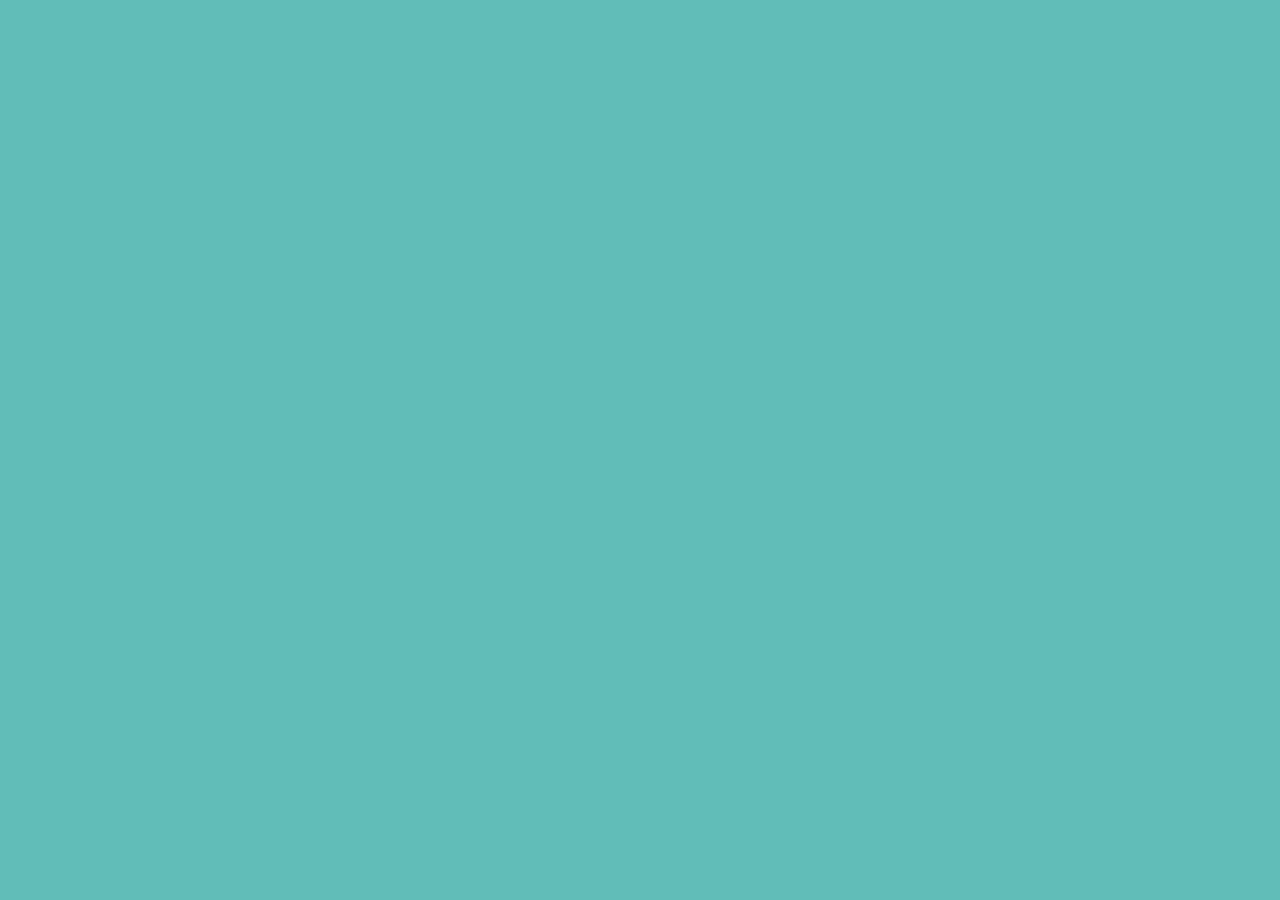
==== index.html @ 1d52c6e1 "added LESS files. Changed background color" ====
<!DOCTYPE html>
<html lang="en">
<head>
    <meta charset="UTF-8">
    <meta name="viewport" content="width=device-width, initial-scale=1.0">
    <link rel="stylesheet" href="css/index.css">
    <title>Document</title>
</head>
<body>
    
</body>
</html>
---- css/index.css ----
/* http://meyerweb.com/eric/tools/css/reset/ 
   v2.0 | 20110126
   License: none (public domain)
*/
html,
body,
div,
span,
applet,
object,
iframe,
h1,
h2,
h3,
h4,
h5,
h6,
p,
blockquote,
pre,
a,
abbr,
acronym,
address,
big,
cite,
code,
del,
dfn,
em,
img,
ins,
kbd,
q,
s,
samp,
small,
strike,
strong,
sub,
sup,
tt,
var,
b,
u,
i,
center,
dl,
dt,
dd,
ol,
ul,
li,
fieldset,
form,
label,
legend,
table,
caption,
tbody,
tfoot,
thead,
tr,
th,
td,
article,
aside,
canvas,
details,
embed,
figure,
figcaption,
footer,
header,
hgroup,
menu,
nav,
output,
ruby,
section,
summary,
time,
mark,
audio,
video {
  margin: 0;
  padding: 0;
  border: 0;
  font-size: 100%;
  font: inherit;
  vertical-align: baseline;
}
/* HTML5 display-role reset for older browsers */
article,
aside,
details,
figcaption,
figure,
footer,
header,
hgroup,
menu,
nav,
section {
  display: block;
}
body {
  line-height: 1;
}
ol,
ul {
  list-style: none;
}
blockquote,
q {
  quotes: none;
}
blockquote:before,
blockquote:after,
q:before,
q:after {
  content: '';
  content: none;
}
table {
  border-collapse: collapse;
  border-spacing: 0;
}
body {
  background-color: #61BDB8;
}
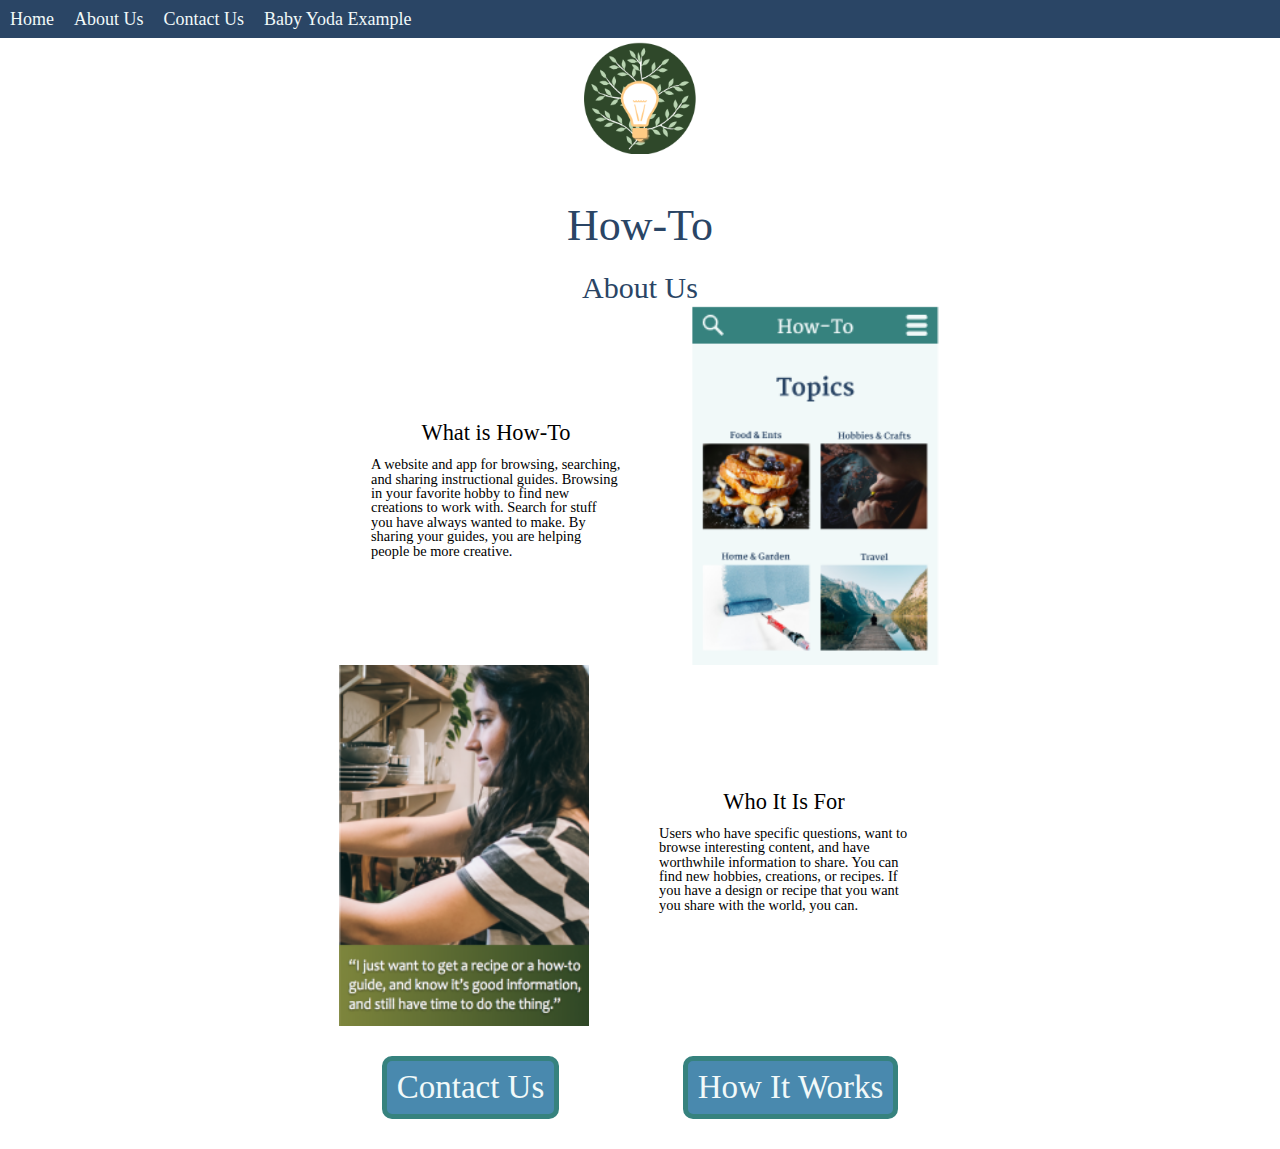
==== commit 567e3501: "changed aboutUs to index" ====
--- a/index.html
+++ b/index.html
@@ -1,12 +1,51 @@
 <!DOCTYPE html>
 <html lang="en">
-<head>
-    <meta charset="UTF-8">
-    <meta name="viewport" content="width=device-width, initial-scale=1.0">
-    <link rel="stylesheet" href="css/index.css">
-    <title>Document</title>
-</head>
-<body>
-    
-</body>
-</html>+    <head>
+        <meta charset="UTF-8">
+        <meta name="viewport" content="width=device-width, initial-scale=1.0">
+        <link rel="stylesheet" href="css/index.css">
+        <link href="https://fonts.googleapis.com/css?family=Martel&display=swap" rel="stylesheet">
+        <link rel="stylesheet" media="mediatype and|not|only (expressions)" href="print.css">
+        <title>Document</title>
+    </head>
+
+    <body>
+        <header>
+            <div class="company">
+                <img src="img-aw/logo.png" alt="How-To Logo">
+                <h1>How-To</h1>
+            </div>
+            <nav>
+                <a href="home-page.html">Home</a>
+                <a href="index.html">About Us</a>
+                <a href="contact.html">Contact Us</a>
+                <a href="babyYoda.html">Baby Yoda Example</a>
+            </nav>
+        </header>
+        <div class="title">
+            <h2>About Us</h2>
+        </div>
+        <section class="what-is">
+            <div class="text">
+                <h3>What is How-To</h3>
+                <p>A website and app for browsing, searching, and sharing instructional guides. Browsing in your favorite hobby to find new creations to work with. Search for stuff you have always wanted to make. By sharing your guides, you are helping people be more creative.</p>
+            </div>
+            <img src="img-aw/how-to.PNG" alt="How-To App">
+        </section>
+        <section class="who-for">
+            <img src="img-aw/user.png" alt="User of How-To">
+            <div class="text">
+                <h3>Who It Is For</h3>
+                <p>Users who have specific questions, want to browse interesting content, and have worthwhile information to share. You can find new hobbies, creations, or recipes. If you have a design or recipe that you want you share with the world, you can.</p>
+            </div>
+        </section>
+        <div class="links">
+            <section class="button">
+                <a href="contact.html"><h2>Contact Us</h2></a>
+            </section>
+            <section class="button">
+                <a href="babyYoda.html"><h2>How It Works</h2></a>
+            </section>
+        </div>
+    </body>
+</html>
--- a/css/index.css
+++ b/css/index.css
@@ -2,6 +2,9 @@
    v2.0 | 20110126
    License: none (public domain)
 */
+* {
+  box-sizing: border-box;
+}
 html,
 body,
 div,
@@ -126,6 +129,745 @@
   border-collapse: collapse;
   border-spacing: 0;
 }
-body {
-  background-color: #61BDB8;
-}
+.font {
+  font-family: "Martel", serif;
+}
+.h1 {
+  font-size: 3.52rem;
+  font-style: bold;
+}
+.h2 {
+  font-size: 2.56rem;
+  font-style: normal;
+}
+.h3 {
+  font-size: 2.24rem;
+  font-style: bold;
+}
+.h4 {
+  font-size: 1.92rem;
+  font-style: normal;
+}
+.h5 {
+  font-size: 1.76rem;
+  font-style: bold;
+}
+.comfortPadding {
+  padding: 0.5rem 0;
+}
+.endOfSection {
+  padding: 2rem;
+}
+.flex {
+  display: flex;
+}
+.container {
+  font-family: "Martel", serif;
+  width: 100%;
+  margin: 0 auto;
+  text-align: center;
+}
+.container header {
+  background-color: #36827E;
+}
+.container header h1 {
+  padding: 0.5rem 0;
+  font-size: 1.44rem;
+  color: #F1F9F9;
+}
+.container header .otherNav {
+  position: static;
+  background-color: #36827E;
+  justify-content: space-around;
+}
+.container .welcome {
+  background-color: #fff;
+  padding-bottom: 1rem;
+  font-size: 1.44rem;
+}
+.container .welcome h1 {
+  font-size: 3.52rem;
+  font-style: bold;
+  color: #2A4565;
+  padding: 4rem;
+}
+.container .welcome .headline {
+  color: #2A4565;
+  margin: 0 2rem 2rem 2rem;
+}
+.container .welcome p:last-child {
+  font-size: 1rem;
+}
+.container .welcome .button {
+  padding: 0.5rem 0;
+  display: flex;
+  align-items: center;
+  justify-content: space-around;
+  width: 85%;
+  height: 2.5rem;
+  border-radius: 10rem;
+  margin: 0 auto;
+  color: #fff;
+  background-color: #FDBA77;
+  vertical-align: middle;
+  margin-bottom: 0.5rem;
+}
+@media (min-width: 501px) and (max-width: 1024px) {
+  .container .welcome .button {
+    width: 20%;
+  }
+}
+@media (min-width: 1025px) {
+  .container .welcome .button {
+    width: 20%;
+  }
+}
+.container .search {
+  font-size: 1.44rem;
+  padding: 1.5rem;
+  background-color: #36827E;
+  color: #E6EDF4;
+}
+.container .search textarea {
+  width: 85%;
+  height: 2.5rem;
+  border-radius: 10rem;
+  margin: 0.5rem;
+}
+@media (min-width: 501px) and (max-width: 1024px) {
+  .container .search textarea {
+    width: 40%;
+  }
+}
+@media (min-width: 1025px) {
+  .container .search textarea {
+    width: 20%;
+  }
+}
+.container .search p:last-child {
+  font-size: 1rem;
+  margin-left: 40%;
+}
+@media (min-width: 1025px) {
+  .container .search p:last-child {
+    margin-left: 15%;
+  }
+}
+.container .creatorStudio {
+  background-image: url("../images/LG-Creator-Studio-Icon.png");
+  background-color: #fff;
+  background-position: center;
+  background-repeat: no-repeat;
+  color: #2A4565;
+  padding: 6rem 2rem;
+  font-size: 1.44rem;
+}
+.container .creatorStudio h1 {
+  font-size: 3.52rem;
+  font-style: bold;
+  margin: 1rem 0 1rem 0;
+}
+.container .draft {
+  background-image: url("../images/LG-Draft-Article-Icon.png");
+  background-color: #275E5B;
+  background-position: center;
+  background-repeat: no-repeat;
+  padding: 4rem 2rem;
+  color: #fff;
+  font-size: 1.44rem;
+}
+.container .draft h1 {
+  font-size: 3.52rem;
+  font-style: bold;
+  margin: 2rem 0 1rem 0;
+}
+.container .draft p {
+  padding: 0.5rem 0;
+}
+.container .macroSearch {
+  background-color: #fff;
+}
+.container .macroSearch .criteria {
+  display: flex;
+  font-size: 1.04rem;
+  color: #2A4565;
+  justify-content: space-around;
+  padding: 1rem;
+}
+.container .macroSearch .criteria h1 {
+  font-size: 1.92rem;
+  font-style: normal;
+  padding: 1rem;
+}
+.container .macroSearch .criteria .active {
+  background-color: #FDBA77;
+  border-radius: 20px;
+  color: #fff;
+}
+.container .macroSearch .topics {
+  display: flex;
+  flex-wrap: wrap;
+  justify-content: space-around;
+  padding: 0.5rem;
+}
+@media (min-width: 501px) and (max-width: 1024px) {
+  .container .macroSearch .topics {
+    justify-content: center;
+  }
+}
+@media (min-width: 1025px) {
+  .container .macroSearch .topics {
+    justify-content: center;
+  }
+}
+.container .macroSearch .topics .searchBoxes {
+  width: calc(50% - 1.2em);
+  margin: 1rem 0 1rem 0;
+}
+.container .macroSearch .topics .searchBoxes p {
+  font-size: 13px;
+}
+footer {
+  background-color: #36827E;
+  color: #F1F9F9;
+  padding: 0.7rem 0 0.2rem 0;
+  text-align: center;
+}
+footer h1 {
+  font-size: 1.44rem;
+}
+footer p {
+  padding: 0.4rem 0;
+  font-size: 1.04rem;
+}
+footer #studioIcon {
+  position: absolute;
+  right: 88%;
+}
+@media (min-width: 1025px) {
+  footer #studioIcon {
+    right: 68%;
+  }
+}
+footer #draftIcon {
+  position: absolute;
+  left: 88%;
+}
+@media (min-width: 1025px) {
+  footer #draftIcon {
+    left: 68%;
+  }
+}
+header {
+  display: flex;
+  flex-flow: column-reverse wrap;
+  justify-content: center;
+  align-items: center;
+  width: 100%;
+}
+header .company {
+  width: 35%;
+  display: flex;
+  flex-flow: column wrap;
+  align-items: center;
+  margin-top: 38px;
+}
+header .company img {
+  width: 25%;
+  margin: 1%;
+}
+header .company h1 {
+  margin: 10% 0% 0% 0%;
+  color: #2A4565;
+}
+header nav {
+  width: 100%;
+  display: flex;
+  flex-flow: row wrap;
+  justify-content: flex-start;
+  background-color: #2A4565;
+  position: fixed;
+  top: 0;
+}
+header nav a {
+  font-size: 1.8rem;
+  color: #F1F9F9;
+  margin: 10px;
+}
+@media screen and (max-width: 1000px) {
+  header {
+    width: 100%;
+  }
+  header .company {
+    margin-top: 60px;
+  }
+  header nav {
+    width: 100%;
+    justify-content: center;
+  }
+  header nav a {
+    margin: 2%;
+  }
+}
+@media (max-width: 500px) {
+  header {
+    width: 100%;
+  }
+  header .company {
+    flex-flow: column;
+    justify-content: center;
+    align-items: center;
+    width: 75%;
+  }
+  header .company img {
+    width: 50%;
+  }
+  header nav {
+    flex-flow: row;
+    justify-content: center;
+    align-items: center;
+    margin-bottom: 7%;
+  }
+}
+.title {
+  display: flex;
+  flex-flow: column;
+  justify-content: center;
+  align-items: center;
+  margin-top: 2%;
+  color: #2A4565;
+}
+.title h2 {
+  font-size: 3rem;
+}
+h1 {
+  font-size: 3.52rem;
+  font-style: bold;
+}
+a {
+  text-decoration: none;
+}
+.what-is {
+  display: flex;
+  flex-flow: row wrap;
+  justify-content: space-around;
+  margin: auto;
+  width: 50%;
+}
+.what-is img {
+  width: 250px;
+}
+.what-is .text {
+  display: flex;
+  flex-flow: column;
+  justify-content: center;
+  align-items: center;
+  width: 250px;
+  margin: 1% 5%;
+}
+.what-is .text h3 {
+  font-size: 2.24rem;
+  font-style: bold;
+  margin: 5%;
+}
+.what-is .text p {
+  font-size: 1.44rem;
+}
+@media screen and (max-width: 1000px) {
+  .what-is {
+    flex-flow: row wrap;
+    justify-content: center;
+    align-items: center;
+    width: 100%;
+  }
+  .what-is img {
+    width: 250px;
+  }
+  .what-is .text {
+    width: 250px;
+  }
+}
+@media screen and (max-width: 500px) {
+  .what-is img {
+    margin: 5% auto;
+  }
+  .what-is .text {
+    margin: 5% auto;
+  }
+}
+.who-for {
+  display: flex;
+  flex-flow: row wrap;
+  justify-content: space-around;
+  margin: auto;
+  width: 50%;
+}
+.who-for img {
+  width: 250px;
+}
+.who-for .text {
+  display: flex;
+  flex-flow: column;
+  justify-content: center;
+  align-items: center;
+  width: 250px;
+  margin: 1% 5%;
+}
+.who-for .text h3 {
+  font-size: 2.24rem;
+  font-style: bold;
+  margin: 5%;
+}
+.who-for .text p {
+  font-size: 1.44rem;
+}
+@media screen and (max-width: 1000px) {
+  .who-for {
+    flex-flow: row wrap;
+    justify-content: center;
+    align-items: center;
+    width: 100%;
+  }
+  .who-for img {
+    width: 250px;
+  }
+  .who-for .text {
+    width: 250px;
+  }
+}
+@media screen and (max-width: 500px) {
+  .who-for {
+    flex-flow: column-reverse;
+  }
+  .who-for img {
+    margin: 5% auto;
+  }
+  .who-for .text {
+    margin: 5% auto;
+  }
+}
+.links {
+  display: flex;
+  flex-flow: row wrap;
+  justify-content: space-around;
+  align-items: center;
+  width: 50%;
+  margin: 2% auto;
+}
+.links .button {
+  display: flex;
+  flex-flow: column wrap;
+  justify-content: center;
+  align-items: center;
+}
+.links .button a {
+  display: flex;
+  flex-flow: row wrap;
+  justify-content: center;
+  align-items: center;
+  background-color: #4989AE;
+  color: #F1F9F9;
+  border: 5px solid #36827E;
+  padding: 10px;
+  border-radius: 10px;
+  margin: 2% auto;
+}
+.links .button a h2 {
+  font-size: 3.3rem;
+}
+.links .button p {
+  font-size: 1.44rem;
+}
+@media screen and (max-width: 1000px) {
+  .links {
+    flex-flow: column wrap;
+    justify-content: center;
+    align-items: center;
+  }
+}
+html {
+  font-size: 62.5%;
+}
+h1 {
+  font-size: 4.4rem;
+}
+a {
+  text-decoration: none;
+}
+.dev {
+  display: flex;
+  flex-flow: row wrap;
+  justify-content: space-evenly;
+  align-items: center;
+  width: 75%;
+  margin: 2% auto;
+}
+@media screen and (max-width: 1000px) {
+  .dev {
+    width: 85%;
+  }
+}
+@media screen and (max-width: 500px) {
+  .dev {
+    flex-flow: column;
+    width: 90%;
+  }
+}
+.dev .dev-team {
+  border: 5px solid #36827E;
+  display: flex;
+  flex-flow: column wrap;
+  justify-content: space-around;
+  align-items: center;
+  width: 30%;
+  margin: 5% auto;
+  background-color: #4989AE;
+  color: #F1F9F9;
+}
+@media screen and (max-width: 1000px) {
+  .dev .dev-team {
+    width: 45%;
+  }
+}
+@media screen and (max-width: 500px) {
+  .dev .dev-team {
+    width: 75%;
+  }
+}
+.dev .dev-team img {
+  border-radius: 50%;
+  margin: 3%;
+}
+.dev .dev-team h4 {
+  font-size: 2.4rem;
+  margin: 2%;
+  text-align: center;
+}
+.dev .dev-team h5 {
+  font-size: 2rem;
+}
+.dev .dev-team .social {
+  width: 50%;
+  display: flex;
+  justify-content: space-evenly;
+  margin: 2%;
+}
+.dev .dev-team .social img {
+  width: 25px;
+  border-radius: 0%;
+  padding: 1%;
+}
+.contact {
+  width: 70%;
+  margin: auto;
+}
+.contact h4 {
+  font-size: 2.4rem;
+}
+.contact p {
+  font-size: 1.8rem;
+}
+@media screen and (max-width: 1000px) {
+  .contact {
+    width: 82.5%;
+  }
+}
+@media screen and (max-width: 500px) {
+  .contact {
+    width: 70%;
+  }
+}
+.container {
+  font-family: "Martel", serif;
+  width: 100%;
+  margin: 0 auto;
+  text-align: center;
+  /************ Slideshow container *****************/
+}
+.container h1 {
+  font-size: 2.56rem;
+  font-style: normal;
+}
+.container p {
+  font-size: 1.44rem;
+  line-height: 2rem;
+}
+@media (min-width: 501px) and (max-width: 1024px) {
+  .container p {
+    margin: 0 8rem;
+  }
+}
+.container .otherNav {
+  position: static;
+  background-color: #36827E;
+  justify-content: space-around;
+}
+.container .intro {
+  padding: 0 0.5rem;
+}
+.container .intro #leftIcon {
+  width: 10%;
+  height: auto;
+  position: absolute;
+  right: 88%;
+}
+@media (min-width: 501px) and (max-width: 1024px) {
+  .container .intro #leftIcon {
+    width: 5%;
+    right: 68%;
+  }
+}
+@media (min-width: 1025px) {
+  .container .intro #leftIcon {
+    width: 3%;
+    right: 60%;
+  }
+}
+.container .intro #rightIcon {
+  width: 10%;
+  height: auto;
+  position: absolute;
+  left: 88%;
+}
+@media (min-width: 501px) and (max-width: 1024px) {
+  .container .intro #rightIcon {
+    width: 5%;
+    left: 68%;
+  }
+}
+@media (min-width: 1025px) {
+  .container .intro #rightIcon {
+    width: 3%;
+    left: 60%;
+  }
+}
+.container .intro h1 {
+  padding: 1rem 0;
+  margin: 1rem 0;
+}
+.container .intro p {
+  padding: 1rem;
+}
+.container .intro p:last-child {
+  padding: 2rem;
+}
+.container .instructionSteps {
+  padding: 0 0.5rem;
+}
+.container .instructionSteps p {
+  padding: 1rem;
+}
+.container .instructionSteps #progressBar1 {
+  width: 75%;
+  margin: 2.5rem 0;
+}
+@media (min-width: 501px) and (max-width: 1024px) {
+  .container .instructionSteps #progressBar1 {
+    width: 35%;
+  }
+}
+@media (min-width: 1025px) {
+  .container .instructionSteps #progressBar1 {
+    width: 20%;
+  }
+}
+@media (min-width: 1025px) {
+  .container .instructionSteps #yodaP {
+    margin: 0 25rem;
+  }
+}
+.container .instructionSteps #afterCarousel {
+  padding-top: 2rem;
+}
+@media (min-width: 1025px) {
+  .container .instructionSteps #afterCarousel {
+    padding-top: 4rem;
+  }
+}
+.container .button {
+  padding: 0.5rem 0;
+  display: flex;
+  font-size: 1.44rem;
+  align-items: center;
+  justify-content: space-around;
+  width: 35%;
+  height: 3rem;
+  border-radius: 10rem;
+  color: #2A4565;
+  background-color: #F1F9F9;
+  vertical-align: middle;
+  margin: 4rem auto;
+}
+@media (min-width: 1025px) {
+  .container .button {
+    width: 20%;
+    margin: 4rem auto;
+  }
+}
+.container #slider,
+.container .wrap,
+.container .slide-content {
+  margin: 0;
+  padding: 0;
+  font-family: Arial, Helvetica, sans-serif;
+  width: 100%;
+  height: 214px;
+  overflow-x: hidden;
+}
+@media (min-width: 501px) and (max-width: 1024px) {
+  .container #slider,
+  .container .wrap,
+  .container .slide-content {
+    width: 75%;
+    margin: 0 auto;
+  }
+}
+@media (min-width: 1025px) {
+  .container #slider,
+  .container .wrap,
+  .container .slide-content {
+    width: 65%;
+    margin: 0 auto;
+    height: 40rem;
+  }
+}
+.container .wrap {
+  position: relative;
+}
+.container .slide {
+  background-size: cover;
+  background-position: center;
+  background-repeat: no-repeat;
+}
+.container .slide1 {
+  background-image: url('../images/crochetBabyYoda01.png');
+}
+.container .slide2 {
+  background-image: url('../images/crochetBabyYoda02.png');
+}
+.container .slide3 {
+  background-image: url('../images/crochetBabyYoda03.png');
+}
+.container .arrow {
+  display: inline-block;
+  cursor: pointer;
+  position: absolute;
+  top: 50%;
+  margin-top: -15px;
+  width: 0;
+  height: 0;
+}
+.container #arrow-left {
+  font-size: 1.76rem;
+  font-style: bold;
+  color: #FDBA77;
+  left: 0;
+  margin-left: 20px;
+}
+.container #arrow-right {
+  font-size: 1.76rem;
+  font-style: bold;
+  color: #FDBA77;
+  right: 0;
+  margin-right: 20px;
+}
